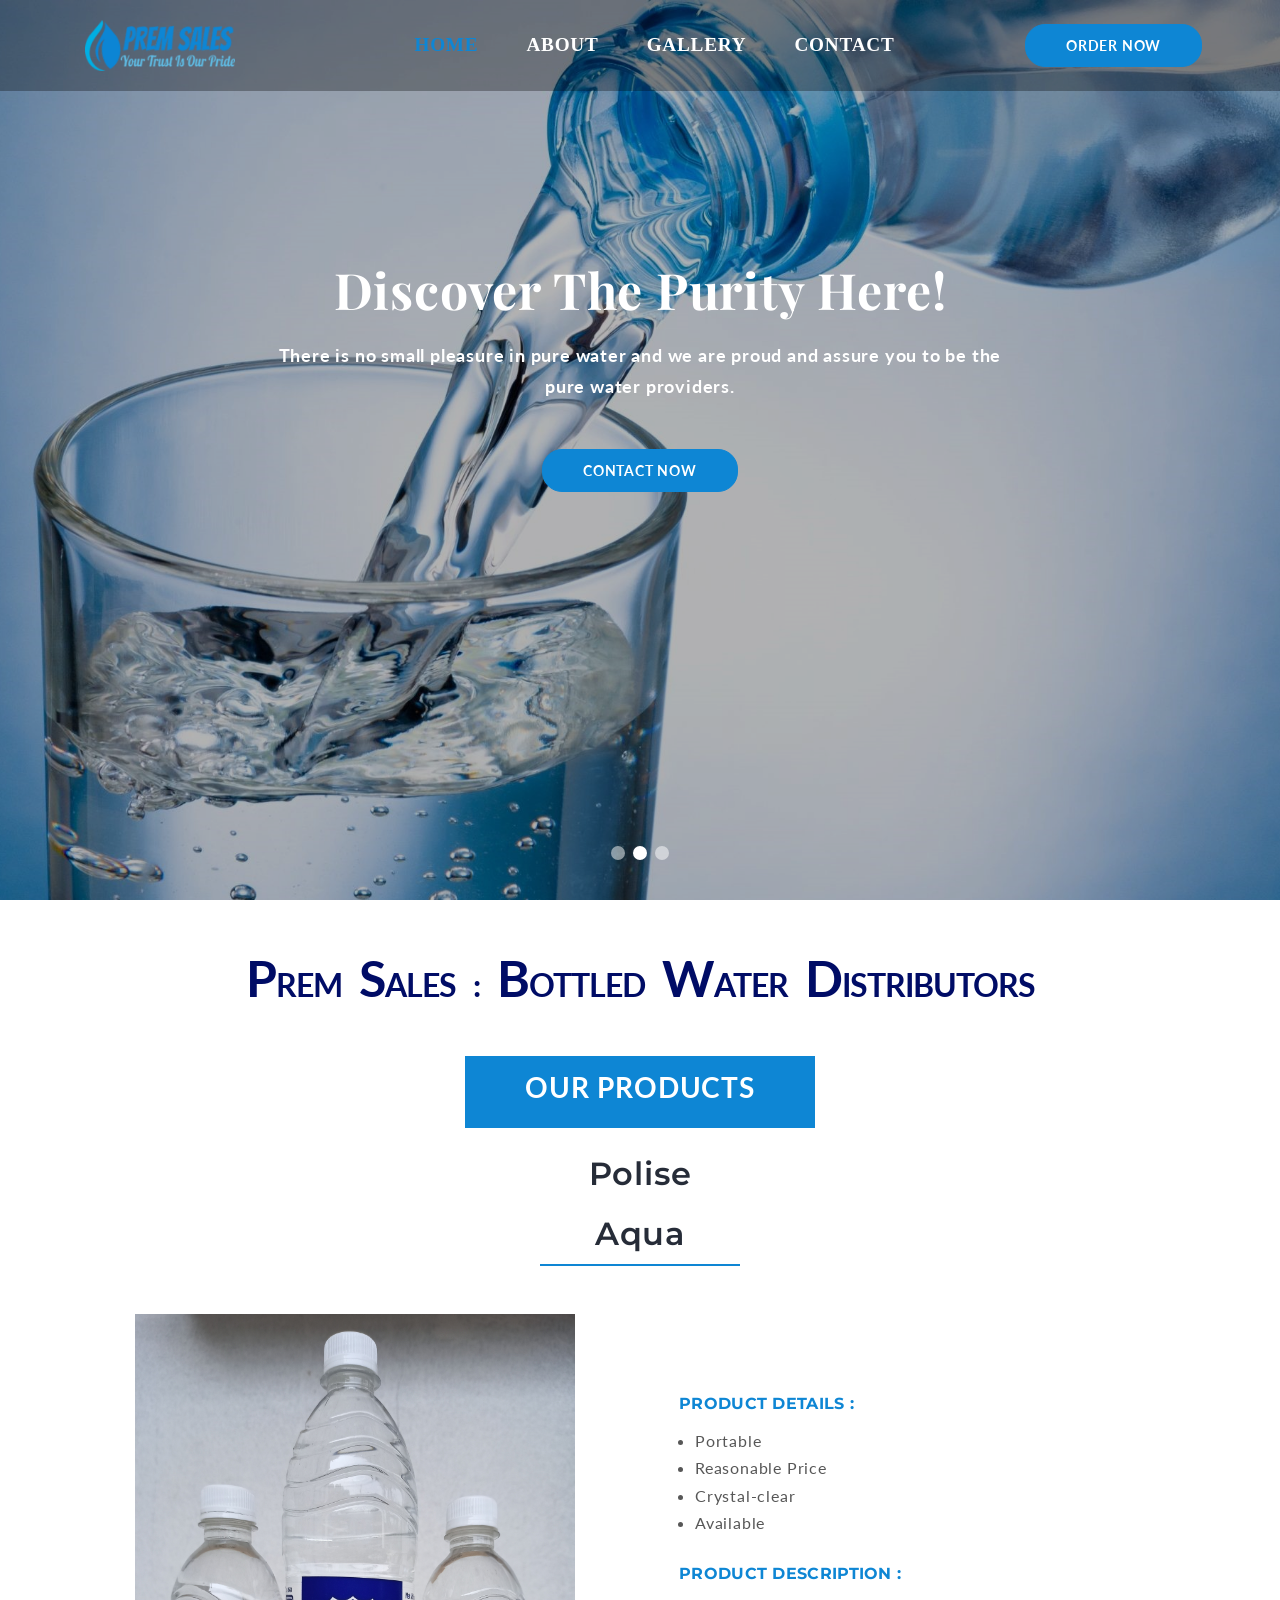
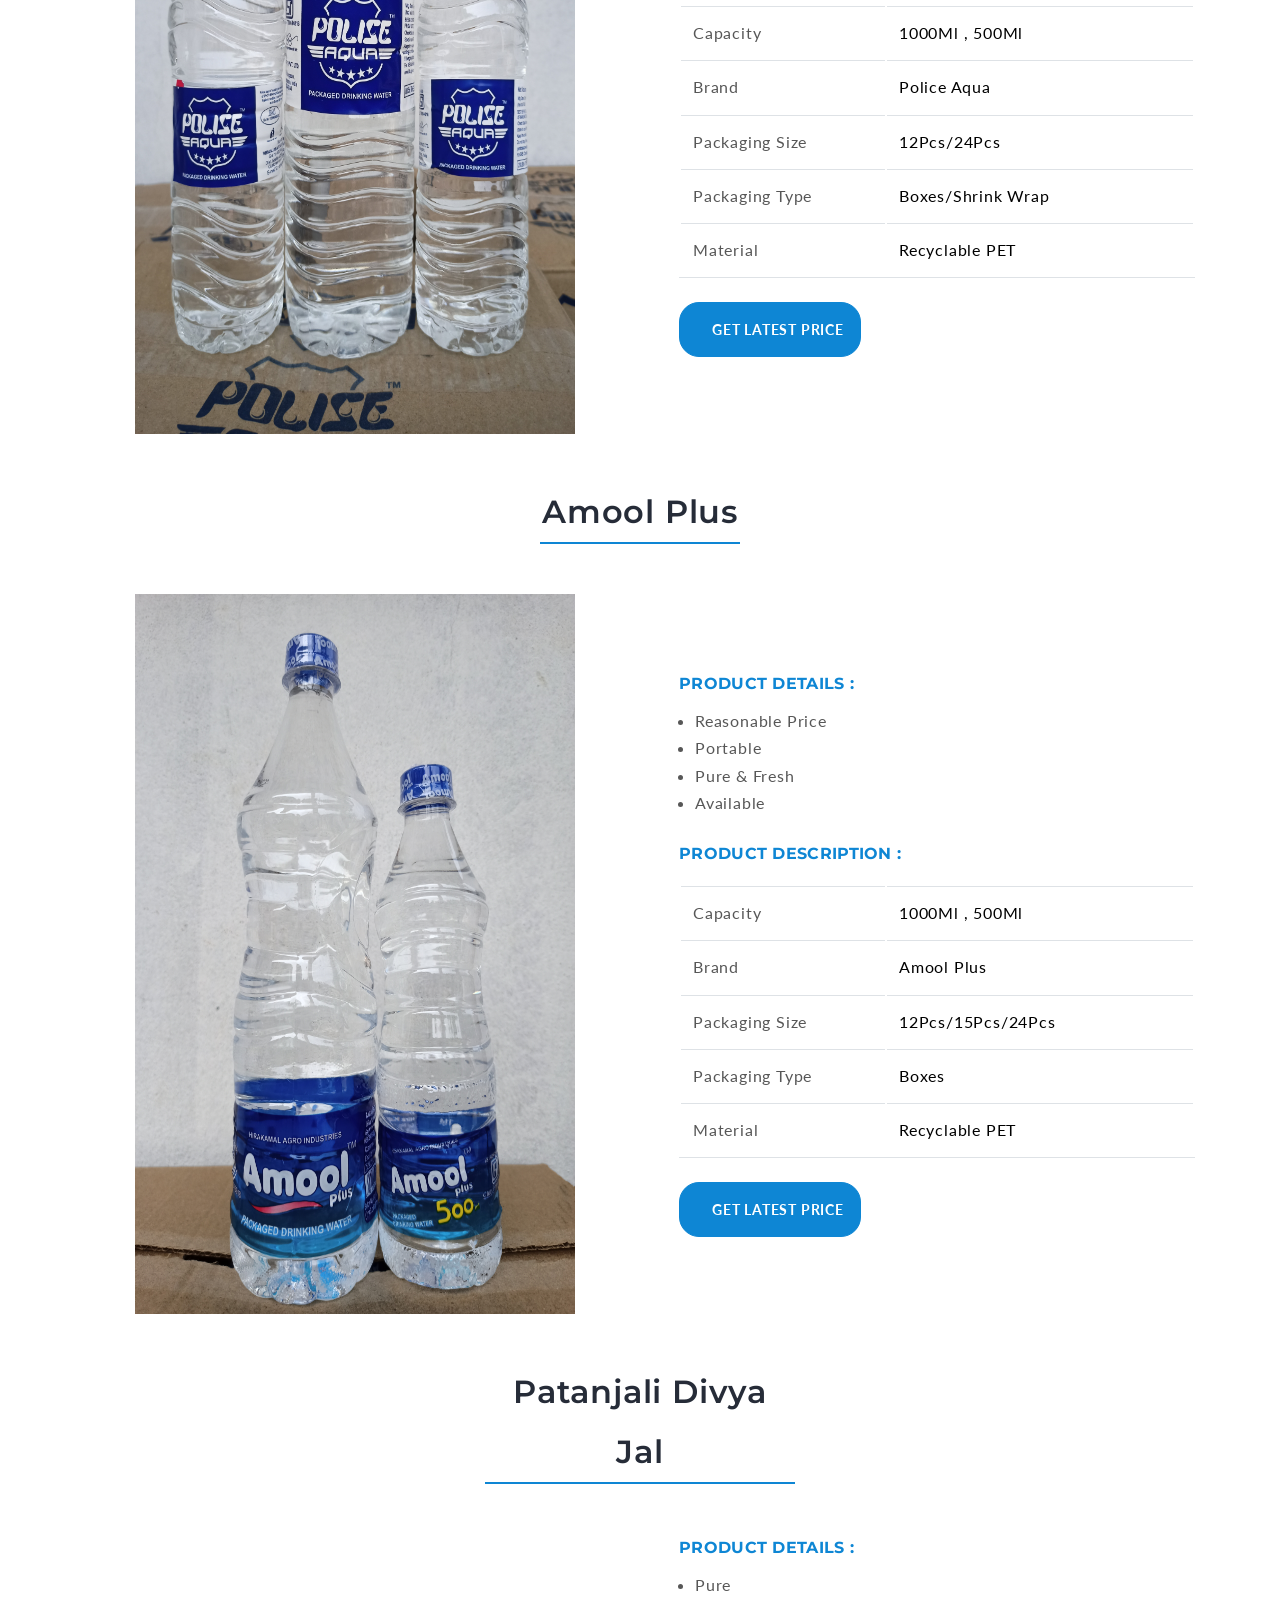
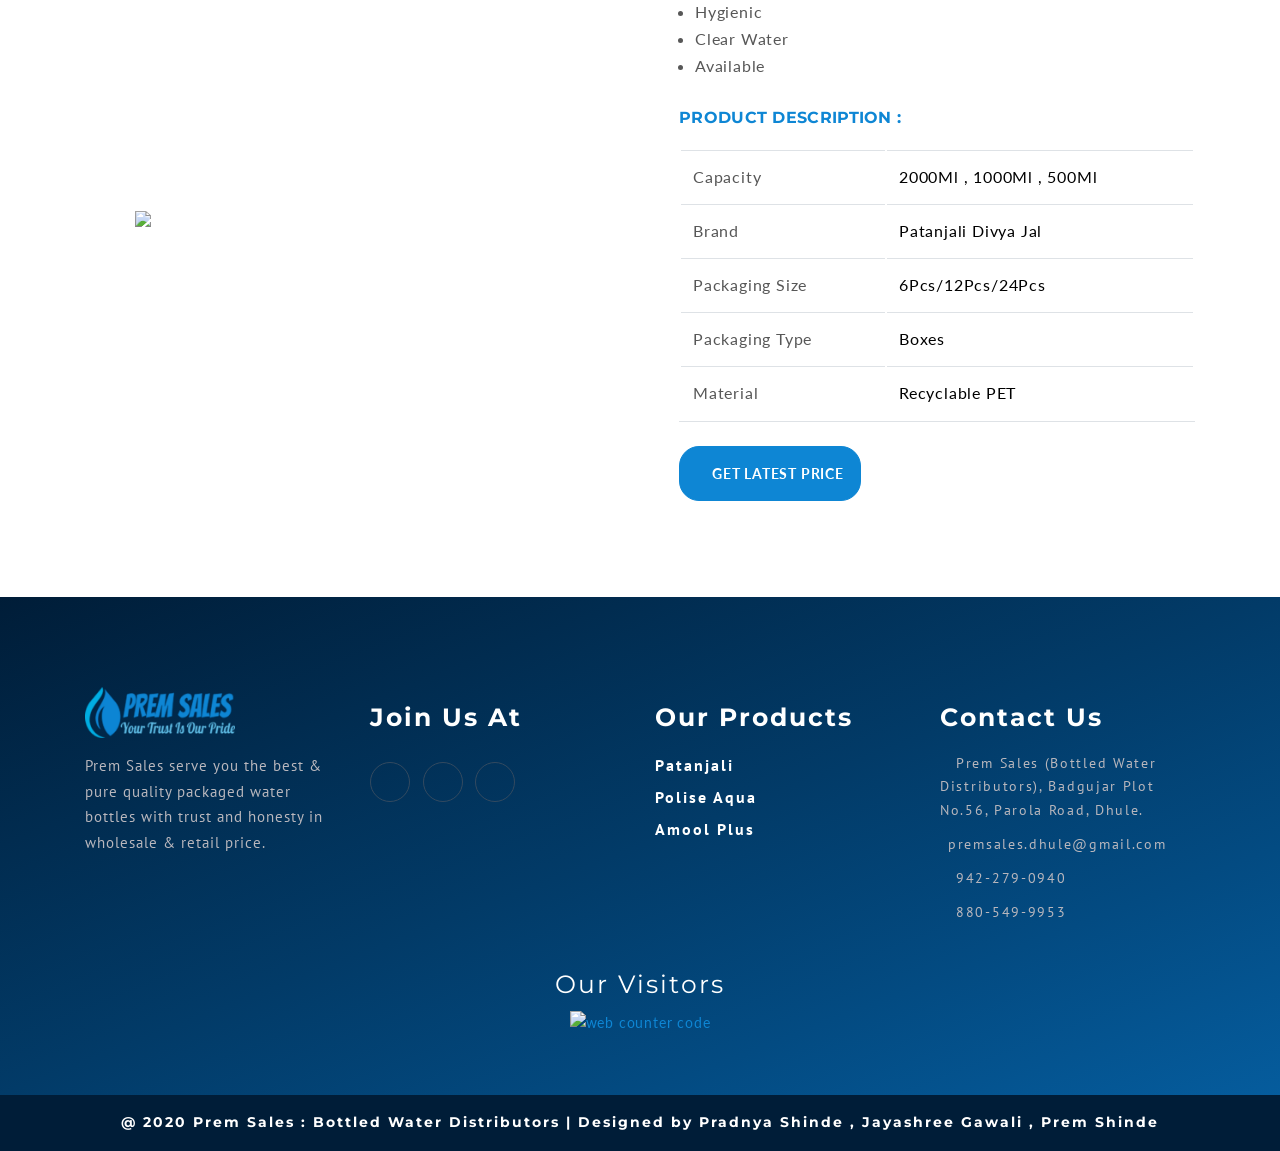
==== index.html @ 9a50cf35 "adding Prem Sales Website Files" ====
<!DOCTYPE html>
<html lang="en" class="no-js">

<head>
	<meta charset="UTF-8">
	<meta name="viewport" content="width=device-width, initial-scale=1">
	<meta name="description" content="Prem Sales : Bottled Water Distributors Website">
	<!-- change to title of your website -->
	<title>Prem Sales : Bottled Water Distributors</title>

	<!--===  FONTS ===-->
	<link href="https://fonts.googleapis.com/css?family=Lato:300,300i,400,400i,700|Playfair+Display:400,400i,700,900"
		rel="stylesheet">
	<link href="https://fonts.googleapis.com/css2?family=Montserrat:wght@500&display=swap" rel="stylesheet">
	<link href="https://fonts.googleapis.com/css2?family=PT+Sans&display=swap" rel="stylesheet">

	<link href="css/font-awesome.css" rel="stylesheet">
	<!--=== STYLES ===-->
	<link rel="stylesheet" href="assets/css/vendors/bootstrap.min.css">
	<link rel="stylesheet" href="assets/css/vendors/slick.css">
	<link href="../../unpkg.com/aos%402.3.1/dist/aos.css" rel="stylesheet">
	<link rel="stylesheet" href="assets/css/style.css">
	<link rel="icon" type="image/jpg" href="assets/img/home/droplogo.png" />

	<script src="https://kit.fontawesome.com/40ab4feb37.js" crossorigin="anonymous"></script>
</head>

<body>
	<div class="preloader d-flex align-items-center justify-content-center">
		<div class="preloader-circle"></div>
		<div class="preloader-img">
			<img src="assets\img\home\droplogo.png" alt="load">
		</div>
	</div>


	<header>

		<nav class="navbar navbar-expand-lg  navbar-transparent  fixed-top navbar-light 	bgcolor">

			<div class="container">

				<a class="navbar-brand" href="#"><img src="assets/img/home/logo.png" width="150px" height="auto"></a>
				<button class="navbar-toggler mr-3" type="button" data-toggle="collapse" data-target="#navbar"
					aria-controls="navbar" aria-expanded="false" aria-label="Toggle navigation">
					<span class="navbar-toggler-icon"></span>
				</button>

				<div class="collapse navbar-collapse justify-content-center" id="navbar">

					<ul class="navbar-nav ml-5 bg-black">
						<li class="nav-item ml-3 mr-3">
							<a class="nav-link" id="act1" href="index.html">Home <span
									class="sr-only">(current)</span></a>
						</li>
						<li class="nav-item ml-3 mr-3">
							<a class="nav-link" href="about.html">About</a>
						</li>
						<li class="nav-item ml-3 mr-3">
							<a class="nav-link" href="gallery.html">Gallery</a>
						</li>
						<li class="nav-item ml-3 mr-3">
							<a class="nav-link" href="contact.html">Contact</a>
						</li>

					</ul>
				</div>
				<div class="col-sm-4 col-lg-2 d-none d-sm-block">
					<a href="tel:+919422790940" class="btn" id="btn1">Order Now </a>
				</div>
		</nav>
	</header>

	<!--=== Hero ===-->
	<div class="js-hero-slider hero-slider">
		<div class="hero hero--v2 hero--slide hero--slide--v2 u-bg-p-center"
			style="background-image: url('assets/img/home/girl5.jpg');">
			<div class="container">
				<div class="row">
					<div class="col-lg-8 offset-lg-2 text-center">
						<h1 class="hero__title u-font-serif">Your Trust Is Our Pride!</h1>
						<p class="hero__subtitle mb-5">Why people believe in us is because we choose work over words. We
							are striving hard to furnish you with top services.</p>
						<a href="contact.html" class="btn js-on-page-nav">Contact Now</a>
					</div>
				</div>
			</div>
		</div>
		<div class="hero hero--v2 hero--slide hero--slide--v2 u-bg-p-center"
			style="background-image: url('assets/img/home/bottle11.jpg');">
			<div class="container">
				<div class="row">
					<div class="col-lg-8 offset-lg-2 text-center">
						<h1 class="hero__title u-font-serif">Discover The Purity Here!</h1>
						<p class="hero__subtitle mb-5">There is no small pleasure in pure water and we are proud and
							assure you to be the pure water providers.</p>
						<a href="contact.html" class="btn js-on-page-nav">Contact Now</a>
					</div>
				</div>
			</div>
		</div>
		<div class="hero hero--v2 hero--slide hero--slide--v2 u-bg-p-center"
			style="background-image: url('assets/img/home/bottle3.jpg	');">
			<div class="container">
				<div class="row">
					<div class="col-lg-8 offset-lg-2 text-center">
						<h1 class="hero__title u-font-serif">Water That You Deserve!</h1>
						<p class="hero__subtitle mb-5">It's not affordable to risk the 60% of your body composition with
							the filthy impurities. We help to boost your health with the water that you deserve!</p>
						<a href="contact.html" class="btn js-on-page-nav">Contact Now</a>
					</div>
				</div>
			</div>
		</div>
	</div>
	<!--=== end of Hero ===-->

	<!--=== Story ===-->
	<div class="mt-5 mb-6">
		<div class="container ">
			<center>
				<h2 class="mb-5" id="title1"><span id="design1">P</span>REM <span id="design1">S</span>ALES : <span
						id="design1">B</span>OTTLED <span id="design1">W</span>ATER <span
						id="design1">D</span>ISTRIBUTORS</h2>
			</center>
			<center>
				<div id="head1">
					<h3 id="head3">Our Products</h3>
				</div>
			</center>
			<center>
				<h2 class="font mt-3 mb-5 " id="titleul1">Polise Aqua</h2>
			</center>
			<div class="row align-items-center mb-5">
				<div class="col-md-6 col-sm-12">
					<img id="img10" src="assets/img/home/polise2.jpg" data-aos="zoom-in-right" />
				</div>
				<div class=" col-md-6 col-sm-12">
					<div class="story-block pl-md-4" id="clmn1" data-aos="zoom-in-left">


						<p class="story-block__upper-title" id="para1">Product Details :</p>
						<ul class="u-color-grey ml-3 mb-4">
							<li>Portable</li>
							<li>Reasonable Price</li>
							<li>Crystal-clear</li>
							<li>Available</li>
						</ul>
						<table class="table">
							<p class="story-block__upper-title mt-3">Product Description :</p>
							<tbody>
								<tr id="tr1">
									<td class="tdwdt "> Capacity </td>
									<td class="tdwdt1 color6"> 1000Ml , 500Ml </td>
								</tr>
								<tr>
									<td class="tdwdt"> Brand </td>
									<td class="tdwdt1 color6"> Police Aqua </td>
								</tr>
								<tr>
									<td class="tdwdt"> Packaging Size </td>
									<td class="tdwdt1 color6"> 12Pcs/24Pcs </td>
								</tr>
								<tr>
									<td class="tdwdt"> Packaging Type </td>
									<td class="tdwdt1 color6"> Boxes/Shrink Wrap </td>
								</tr>
								<tr>
									<td class="tdwdt"> Material </td>
									<td class="tdwdt1 color6"> Recyclable PET </td>
								</tr>
								<hr class="h-divider" id="h-div1">
							</tbody>
						</table>
						<a href="tel:+919422790940" class="btn js-on-page-nav mt-2 p-3" id="get1"><i
								class="fas fa-phone-alt mr-3"></i>Get Latest Price</a>

					</div>
				</div>
			</div>

			<center>
				<h2 class="font" id="titleul2">Amool Plus</h2>
			</center>
			<div class="row align-items-center mb-5">
				<div class="col-md-6 col-sm-12">
					<img id="img10" src="assets/img/home/amool1.jpg" data-aos="zoom-in-right" />
				</div>
				<div class=" col-md-6 col-sm-12">
					<div class="story-block pl-md-4" id="clmn1" data-aos="zoom-in-left">


						<p class="story-block__upper-title" id="para1">Product Details :</p>
						<ul class="u-color-grey ml-3 mb-4">
							<li>Reasonable Price</li>
							<li>Portable</li>
							<li>Pure & Fresh</li>
							<li>Available</li>
						</ul>
						<table class="table">
							<p class="story-block__upper-title mt-3">Product Description :</p>
							<tbody>
								<tr id="tr1">
									<td class="tdwdt"> Capacity </td>
									<td class="tdwdt1 color6"> 1000Ml , 500Ml </td>
								</tr>
								<tr>
									<td class="tdwdt"> Brand </td>
									<td class="tdwdt1 color6"> Amool Plus </td>
								</tr>
								<tr>
									<td class="tdwdt"> Packaging Size </td>
									<td class="tdwdt1 color6"> 12Pcs/15Pcs/24Pcs </td>
								</tr>
								<tr>
									<td class="tdwdt"> Packaging Type </td>
									<td class="tdwdt1 color6"> Boxes </td>
								</tr>
								<tr>
									<td class="tdwdt"> Material </td>
									<td class="tdwdt1 color6"> Recyclable PET </td>
								</tr>
								<hr class="h-divider" id="h-div1">
							</tbody>
						</table>
						<a href="tel:+919422790940" class="btn js-on-page-nav mt-2 p-3" id="get1"><i
								class="fas fa-phone-alt mr-3"></i>Get Latest Price</a>

					</div>
				</div>
			</div>

			<center>
				<h2 class="font" id="titleul3">Patanjali Divya Jal</h2>
			</center>
			<div class="row align-items-center">
				<div class="col-md-6 col-sm-12">
					<img id="img10" src="assets/img/home/patanjalib.jpg" data-aos="zoom-in-right" />
				</div>
				<div class=" col-md-6 col-sm-12">
					<div class="story-block pl-md-4" id="clmn1" data-aos="zoom-in-left">


						<p class="story-block__upper-title" id="para1">Product Details :</p>
						<ul class="u-color-grey ml-3 mb-4">
							<li>Pure</li>
							<li>Hygienic</li>
							<li>Clear Water</li>
							<li>Available</li>
						</ul>
						<table class="table">
							<p class="story-block__upper-title mt-3">Product Description :</p>
							<tbody>
								<tr id="tr1">
									<td class="tdwdt"> Capacity </td>
									<td class="tdwdt1 color6"> 2000Ml , 1000Ml , 500Ml </td>
								</tr>
								<tr>
									<td class="tdwdt"> Brand </td>
									<td class="tdwdt1 color6"> Patanjali Divya Jal </td>
								</tr>
								<tr>
									<td class="tdwdt"> Packaging Size </td>
									<td class="tdwdt1 color6"> 6Pcs/12Pcs/24Pcs </td>
								</tr>
								<tr>
									<td class="tdwdt"> Packaging Type </td>
									<td class="tdwdt1 color6"> Boxes </td>
								</tr>
								<tr>
									<td class="tdwdt"> Material </td>
									<td class="tdwdt1 color6"> Recyclable PET </td>
								</tr>
								<hr class="h-divider" id="h-div1">
							</tbody>
						</table>
						<a href="tel:+919422790940" class="btn js-on-page-nav mt-2 p-3 " id="get1"><i
								class="fas fa-phone-alt mr-3"></i>Get Latest Price</a>

					</div>
				</div>
			</div>


		</div>
	</div>
	<!--=== end of Story ===-->


	<!--=== Footer ===-->
	<footer class="footer u-bg-secondary">
		<div class="u-bg-secondary footer-widgets wow fadeInUp animated" data-wow-delay="300ms"
			data-wow-duration="1500ms"
			style="visibility: visible; animation-duration: 1500ms; animation-delay: 300ms; animation-name: fadeInUp;">
			<div class="container ">
				<div class="row">

					<div class="col-sm-6 col-md-6 col-lg-3">
						<div class="footer-widget">

							<a class="img-fluid" href="about.html"><img src="assets/img/home/logo.png" id="logo1"
									height="auto"></a>
							<p>Prem Sales serve you the best & pure quality packaged water bottles with trust and
								honesty in wholesale & retail price.</p>
						</div>
					</div>
					<div class="col-sm-6 col-md-6 col-lg-3">
						<div class="footer-widget">
							<h6 class="footer-widget__title">Join Us At</h6>
							<div class="socail_links">
								<ul>
									<li><a href="tel:+919422790940"> <i class="fas fa-phone-alt"></i> </a></li>
									<li><a href="https://wa.me/918208139561" class="w3_whatsapp" target="_blank">
											<i class="fa fa-whatsapp"></i></a></li>
									<li><a href="mailto:premsales.dhule@gmail.com" class="w3_mail" target="_blank"><i
												class="fa fa-envelope" aria-hidden="true"></i> </a></li>
								</ul>
							</div>

						</div>
					</div>
					<div class="col-sm-6 col-md-6 col-lg-3">
						<div class="footer-widget">
							<h6 class="footer-widget__title">Our Products</h6>
							<div class="mb-2">

								<ul id="ul1">
									<li>Patanjali</li>
									<li>Polise Aqua</li>
									<li>Amool Plus</li>
								</ul>
							</div>

						</div>
					</div>
					<div class="col-sm-6 col-md-6 col-lg-3">
						<div class="footer-widget">
							<h6 class="footer-widget__title">Contact Us</h6>
							<ul class="footer-widget__social-list ">

								<li><i class="fa fa-map-marker mr-3" aria-hidden="true"></i>Prem Sales (Bottled Water
									Distributors), Badgujar Plot No.56, Parola Road, Dhule.</li>
								<li><i class="fa fa-envelope mr-2" aria-hidden="true"></i><a
										href="mailto:premsales.dhule@gmail.com"
										target="_blank">premsales.dhule@gmail.com</a></li>

								<li><i class="fas fa-phone-alt mr-3"></i><a href="tel:+919422790940">942-279-0940</a>
								</li>
								<li><i class="fas fa-phone-alt mr-3"></i><a href="tel:+918805499953">880-549-9953</a>
								</li>
							</ul>

						</div>
					</div>

				</div>

				<div id="sfce747je2j252cs4pd5wy2k4sjz7ugjchb"></div>
				<noscript><a href="https://www.freecounterstat.com" title="web counter code"><img
							src="https://counter8.stat.ovh/private/freecounterstat.php?c=e747je2j252cs4pd5wy2k4sjz7ugjchb"
							border="0" title="web counter code" alt="web counter code"></a></noscript>
				<center>
					<h6 class="footer-widget__title" id="count1">Our Visitors</h6>
					<a href="https://www.freecounterstat.com" title="web counter code"><img
							style="height: 30px; width: auto;"
							src="https://counter8.stat.ovh/private/freecounterstat.php?c=e747je2j252cs4pd5wy2k4sjz7ugjchb"
							border="0" title="web counter code" alt="web counter code"></a>
				</center>
			</div>
		</div>
		<div class="u-bg-primary text-center pt-3 pb-3">
			<div class="container">
				<div class="row">
					<div class="col-sm-12">
						<p class="footer__copy">@ 2020 Prem Sales : Bottled Water Distributors | Designed by Pradnya
							Shinde , Jayashree Gawali , Prem Shinde</p>


					</div>
				</div>
			</div>
		</div>

	</footer>
	<!--== End of footer ==-->


	<!--===  SCRIPTS ===-->
	<script src="assets/js/vendors/jquery-3.3.1.min.js"></script>
	<script src="assets/js/active.js"></script>

	<script src="assets/js/vendors/bootstrap.min.js"></script>
	<script src="assets/js/vendors/slick.min.js"></script>
	<script src="../../unpkg.com/ionicons%404.4.2/dist/ionicons.js"></script>
	<script src="../../unpkg.com/aos%402.3.1/dist/aos.js"></script>
	<script src="assets/js/script.js"></script>
	<script>
		$(document).ready(function () {
			$(window).scroll(function () {
				var scroll = $(window).scrollTop();
				if (scroll > 500) {
					$(".bgcolor").css("background", "linear-gradient(to left top, #055c9d, #034b82, #023b68, #012c50, #001d38)");
					$(".navbar").css("padding", "10px 0px");

				}

				else {
					$(".bgcolor").css("background", "linear-gradient(rgba(0,0,0,0.3) , rgba(0,0,0,0.3))");
					$(".navbar").css("padding", "15px 0px");
				}
			})
		})
	</script>
	<script>
		$('.navbar-toggler').on('click', function () {
			$('nav').css('background', 'linear-gradient(to left top, #055c9d, #034b82, #023b68, #012c50, #001d38)');


		});  
	</script>
</body>

</html>
---- assets/css/style.css ----
/*----------------------------------------------------
	FARINA - BAKERY / CAKERY / RESTAURANT TEMPLATE.

	Author:			theme_div
	Type:          	CSS
	Last Update:   	14.05.2019
	
	Primary color:			#a4b394
	Secondary color: 		#ebefe7
	Article border color: 	#ebefe7


	[Table of contents]
	1.  General
	2.  Utilities
	3.  Elements
	4.  Header
	5.  Hero
	6.  Story
	7.  Slider
	8.  Menu
	9.  Testimonials
	10. Article Card
	11. Gallery
	12. Blog
	13. Form
	14. Contact Info
	15. Footer CTA
	16. Footer

----------------------------------------------------*/


/*============== 1. General ==============*/

.preloader {
	background-color: #f2f4f5;
	width: 100%;
	height: 100%;
	position: fixed;
	top: 0;
	left: 0;
	right: 0;
	bottom: 0;
	z-index: 999999;
	overflow: hidden; }
	
	.preloader .preloader-circle {
	  width: 80px;
	  height: 80px;
	  position: relative;
	  border-style: solid;
	  border-width: 2px;
	  border-top-color: #0E86D4;
	  border-bottom-color: transparent;
	  border-left-color: transparent;
	  border-right-color: transparent;
	  z-index: 10;
	  border-radius: 50%;
	  box-shadow: 0 1px 5px 0 rgba(0, 0, 0, 0.15);
	  background-color: #ffffff;
	  -webkit-animation: zoom 2000ms infinite ease;
	  animation: zoom 2000ms infinite ease; }

	.preloader .preloader-img {
	  position: absolute;
	  top: 50%;
	  left: 50%;
	  -webkit-transform: translate(-50%, -50%);
	  transform: translate(-50%, -50%);
	  z-index: 200; }
	  .preloader .preloader-img img {
		max-width: 45px; }
  
  @-webkit-keyframes zoom {
	0% {
	  -webkit-transform: rotate(0deg);
	  transform: rotate(0deg); }
	100% {
	  -webkit-transform: rotate(360deg);
	  transform: rotate(360deg); } }
  @keyframes zoom {
	0% {
	  -webkit-transform: rotate(0deg);
	  transform: rotate(0deg); }
	100% {
	  -webkit-transform: rotate(360deg);
	  transform: rotate(360deg); } }

*:focus {
	outline: none!important;
}

	.navbar-light .navbar-nav .nav-link {
	color: white;
	font-weight: bold;
	font-size: larger;
	text-transform: uppercase;
	font-family: corbel;
}



.navbar-light .navbar-nav .nav-link:hover{
	color:#0E86D4;
}

#act1{
	color: #0E86D4;
	font-size: larger;
	font-weight: 900px;
	font-weight: bolder;
}



	body {
	font-family: 'Lato', sans-serif;
	font-size: 16px;
	-webkit-font-smoothing: antialiased;
	-moz-osx-font-smoothing: grayscale;
	position: relative;
	color: #1f1f1f;
	line-height: 1.7;
	letter-spacing: 0.8px;
}
#slide1{
	color: white;
}

#head1{
	background-color: #0E86D4;
	color: white;
	width: 350px;
	padding:15px 0;

}
@media(max-width:768px){
	#head1{
		width: 300px;
		padding: 7px 0;
		margin-top: -20px;
	}
	#head3{
		font-size: 20px;
	}
}
#head3{
	font-weight: bolder;
		text-transform: uppercase;


}
@media(max-width:425px){
	#head1{
		width: 250px;
		padding: 7px 0;
		margin-top: -20px;
	}
	#head3{
		font-size: 20px;
	}
}

a {
	color: #0E86D4;
	transition: color .3s ease;
} 

a:hover,
a:focus,
a.active {
	color: #0E86D4;
}

h1 {
	font-size: 36px;
}

h2 {
	font-size: 32px;
}

h3 {
	font-size: 28px;
}

h4 {
	font-size: 24px;
}

h5 {
	font-size: 20px;
}

h6 {
	font-size: 16px;
}

ul {
	margin: 0;
	padding: 0;
}

img {
	max-width: 100%;
	height: auto;
}
#img10{
	max-width: 100%;
	height: 80vh;
	padding: 0px 50px;
	
}

 @media screen and (max-width: 768px)
 {
  #img10 {
  	 padding: 0px 10px;
  }
  .story-block {

	margin-top: 15px;
   
  
	 }

}

@media screen and (max-width: 411px)
{
 #img10 {
	  padding: 0px;
 }

}

@media screen and (min-width:768px) and (max-width:1024px){

	#para1{
		margin-bottom: 0px;
	}

}
@media screen and (max-width: 426px)
{
 #clmn1 {
	  padding-left: 20px;
 }

}
	 

svg {
	max-width: 100%;
}

a:hover,
a:focus {
	text-decoration: none;
}


/*============== 2. Utilities ==============*/

/* fonts */
.u-h1 {
	font-size: 36px;
}

.u-h2 {
	font-size: 32px;
}

.u-h3 {
	font-size: 28px;
}

.u-h4 {
	font-size: 24px;
}

.u-h5 {
	font-size: 20px;
}

.u-h6 {
	font-size: 16px;

}

.u-text-small {
	font-size: 14px;
}

.u-font-serif {
	font-family: 'Playfair Display', serif;
	
}
#he5{
	font-family: 'Montserrat', sans-serif;
    font-weight: 600;
    color: #262c38;
}
#cont1{
	margin-top: 60px;
}

@media(max-width:768){
	#cont1{
		margin-top: -50px;
	}
}
.font{
	font-family: 'Montserrat', sans-serif;
	font-weight: 600;
	color: #262c38;
}

.u-font-italic {
	font-style: italic;
}

.u-weight-700 {
	font-weight: 700;
}

.u-weight-900 {
	font-weight: 900;
}

.u-color-white {
	color: #fff;
}

.u-color-black{
	color: white;
}

.u-color-primary {
	color: #a4b394;
}

.u-color-grey {
	color: #575757;
}
.hovereffect {
	width: 100%;
	height: 100%;
	float: left;
	overflow: hidden;
	position: relative;
	text-align: center;
	cursor: default;
  }
  
  .hovereffect .overlay {
	position: absolute;
	overflow: hidden;
	width: 80%;
	height: 80%;
	left: 10%;
	top: 10%;
	border-bottom: 1px solid #FFF;
	border-top: 1px solid #FFF;
	-webkit-transition: opacity 0.35s, -webkit-transform 0.35s;
	transition: opacity 0.35s, transform 0.35s;
	-webkit-transform: scale(0,1);
	-ms-transform: scale(0,1);
	transform: scale(0,1);
  }
  
  .hovereffect:hover .overlay {
	opacity: 1;
	filter: alpha(opacity=100);
	-webkit-transform: scale(1);
	-ms-transform: scale(1);
	transform: scale(1);
  }
  
  .hovereffect img {
	display: block;
	position: relative;
	-webkit-transition: all 0.35s;
	transition: all 0.35s;
  }
  
  .hovereffect:hover img {
	filter: url('data:image/svg+xml;charset=utf-8,<svg xmlns="http://www.w3.org/2000/svg"><filter id="filter"><feComponentTransfer color-interpolation-filters="sRGB"><feFuncR type="linear" slope="0.6" /><feFuncG type="linear" slope="0.6" /><feFuncB type="linear" slope="0.6" /></feComponentTransfer></filter></svg>#filter');
	filter: brightness(0.6);
	-webkit-filter: brightness(0.6);
  }
  
  .hovereffect h2 {
	text-transform: uppercase;
	text-align: center;
	position: relative;
	font-size: 26px;
	background-color: transparent;
	color: #FFF;
	padding: 8em 0;
	opacity: 0;
	filter: alpha(opacity=0);
	-webkit-transition: opacity 0.35s, -webkit-transform 0.35s;
	transition: opacity 0.35s, transform 0.35s;
	-webkit-transform: translate3d(0,-100%,0);
	transform: translate3d(0,-100%,0);
	font-family: 'Montserrat', sans-serif;
	font-weight: bold
}
  
  .hovereffect a, .hovereffect p {
	color: #FFF;
	padding: 1em 0;
	opacity: 0;
	filter: alpha(opacity=0);
	-webkit-transition: opacity 0.35s, -webkit-transform 0.35s;
	transition: opacity 0.35s, transform 0.35s;
	-webkit-transform: translate3d(0,100%,0);
	transform: translate3d(0,100%,0);
  }
  
  .hovereffect:hover a, .hovereffect:hover p, .hovereffect:hover h2 {
	opacity: 1;
	filter: alpha(opacity=100);
	-webkit-transform: translate3d(0,0,0);
	transform: translate3d(0,0,0);
  }
  

table {
    display: table;
    border-collapse: separate;
  	border-bottom:1px solid #dee2e6;
}
tbody {
    display: table-row-group;
    vertical-align: middle;
	border-color: inherit;
}

td {
    display: table-cell;
    vertical-align: inherit;
}
tr {
    display: table-row;
    vertical-align: inherit;
	
	
}
.tdwdt {
    width: 40%;
	color: #575757;
}
#day1{
	width:60%;
	padding-left: 3rem;
}
.tdwdt1 {
    width: 60%;
}
#time1{
    width: 40%;
}

@media(max-width:490px){
	#day1{
		width:50%;
		padding-left: 2rem;
		
	}
	#time1{
		width: 50%;
	}
}
@media(max-width:440px){
	#day1{
		width:40%;
		
	}
	#time1{
		width: 60%;
	}
}


.color6 {
    color: #000;
}



/* backgrounds */
.u-bg-secondary {
		background-image: linear-gradient(to left top, #055c9d, #034b82, #023b68, #012c50, #001d38);
	
}

@media(max-width: 585px) {
	.footer .u-bg-secondary{
		padding: 50px 0;
		padding-left: 20px;
	}
}


.u-bg-white {
	background-color: #fff;
}

.u-bg-primary {
	background-color: #001D38;	
}

.u-bg-cover {
	background-size: cover;
	background-repeat: no-repeat;
}

.u-bg-p-center {
	background-position: center;
}

.u-bg-p-bottom {
	background-position: bottom;
}

/* spacing */
.u-mt-5 {
	margin-top: 5rem;
}

.mt-6 {
	margin-top: 6rem;
}

.mt-7 {
	margin-top: 7rem;
}

.mb-6 {
	margin-bottom: 6rem;
}

.mb-7 {
	margin-bottom: 7rem;
}

.mb-8 {
	margin-bottom: 8rem;
}

.pt-6 {
	padding-top: 6rem;
}

.pt-7 {
	padding-top: 7rem;
}

.pt-8 {
	padding-top: 8rem;
}

.pb-6 {
	padding-bottom: 6rem;
}

.pb-7 {
	padding-bottom: 7rem;
}

.pb-8 {
	padding-bottom: 8rem;
}

/*============== 3. Elements ==============*/
.btn {
	text-transform: uppercase;
    font-size: 14px;
    display: inline-block;
    border-radius: 20px;
	padding: 10px 40px;
	font-weight: 700;
	background-color: #0E86D4;

	border: 1px solid #0E86D4;
	color: #fff;
	transition: all .3s ease;
}
@media(max-width:426px){
	#get1{
		margin-left: 72px;
	}
}
@media(max-width:360px){
	#get1{
		margin-left: 46px;
	}
}
#button1{
	background-color: #055c9d;
}
#button1:hover{
	background-color: white;
}
.btn:hover,
.btn:focus {
	background-color: #fff;
	color: #0074B7;
}

.btn--ghost {
	background-color: transparent;
	color: #a4b394;
}

.btn--ghost:hover,
.btn--ghost:focus {
	background-color: #a4b394;
	color: #fff;
}

.btn--full {
	display: block;
}

.btn--big {
	padding: 13px 70px;
}

.list-bare {
	list-style: none;
}

.short-line {
	width: 80px;
	height: 2px;
	background-color: #a4b394;
	border: 0;
}

.short-line--black {
	background-color: #1f1f1f;
}

.icon--grey {
	color: #656565;
	transition: color .3s ease;
}

.icon:hover {
	color: #1f1f1f;
}


/*============== 4. Header ==============*/


 .navbar{
	background-image: linear-gradient(rgba(0,0,0,0.3) , rgba(0,0,0,0.3));
	padding: 15px 0px;
}



@media(max-width:770px) {
	.navbar{
		padding: 0.5em 1em;
		
	}
}

@media screen and (max-width: 573px)
 {
  .navbar-brand {
   
   margin-left: 20px;
   width: 100px;
  }
}


@media (max-width: 1024px)
	{
		.navbar-toggler{
						background-color:  #0E86D4;
	}
}

@media screen and (min-width:568px) and (max-width:992px){

	.navbar-toggler{
		margin-left: 120px;
	}

}

.header {
	padding: 20px 0px;
	position: sticky;
	top: 0;
	background-color: #fff;
	z-index: 999;
	border-bottom: 1px solid #e7e7e7;
}

.header-black {
	position: absolute;
	top: 0;
	left: 0;
	right: 0;
	padding: 20px 0;
	background-color: rgba(0,0,0,0.4);
	z-index: 999;
}

.header__logo span {
	display: block;
	font-size: 30px;
	text-transform: uppercase;
	letter-spacing: 4px;
	color: #fff;
	
}


.desktop-nav {
	list-style: none;
}

.desktop-nav li {
	margin: 0 20px;
	position: relative;
}

.desktop-nav__link {
	text-transform: uppercase;
	font-size: 14px;
}

.header-black .desktop-nav__link {
	color: #fff;
	font-weight: 900;
}

 

.header-black .desktop-nav__link.active {
	color: #0E86D4;
}

.header-black .desktop-nav__link:hover{
	color: #0E86D4;
}

.desktop-nav__submenu {
	position: absolute;
	top: 100%;
	left: -40px;
	background-color: #a4b394;
	padding: 20px 40px 20px 20px;
	min-width: 250px;
	opacity: 0;
	visibility: hidden;
}

.desktop-nav__item--has-submenu:hover > .desktop-nav__submenu {
	opacity: 1;
	visibility: visible;
}

.desktop-nav__submenu li {
	margin-bottom: 10px;
}
.desktop-nav__submenu li a {
	text-transform: uppercase;
	font-size: 14px;
}

.desktop-nav__submenu li a:hover {
	color: #fff;
}

.desktop-nav__submenu li:last-of-type {
	margin-bottom: 0;
}

.mobile-nav-trigger {
	display: block;
	margin-top: 7px;
}

.header-black .mobile-nav-trigger {
	color: #fff;
}

.mobile-nav-trigger .icon {
	font-size: 26px;
}

.mobile-nav-list {
	display: none;
	text-align: center;
    list-style: none;
    text-transform: uppercase;
    padding-bottom: 30px;
}

.mobile-nav-list li {
	border-bottom: 1px solid #272727;
    width: 80%;
    max-width: 400px;
    margin: 0 auto;
    padding: 10px 0;
}

.mobile-nav-list li:last-of-type {
	border-bottom: 0;
}

.header-black .mobile-nav-list {
    background-color: black;
    color: #fff;
    position: absolute;
    top: 0;
    left: 0;
    right: 0;
    padding: 100px 0 40px;
    z-index: -1;
}

.header-black .mobile-nav-list li a {
	color: #fff;
}

.mobile-nav-list__submenu {
	padding-top: 10px;
	padding-bottom: 10px;
	display: none;
	list-style: none;
}

.mobile-nav-list__submenu > li {
	padding-bottom: 5px;
	border-bottom: 0;
}

.mobile-nav-list__item--has-submenu > a {
	position: relative;
	display: inline-block;
}

.mobile-nav-list__item--has-submenu > a:after {
	content: "+";
	position: absolute;
	right: -20px;
	line-height: 27px;
}

.mobile-nav-list__item--has-submenu > a.active:after {
	content: "-";
}

/*============== 5. Hero ==============*/
.hero {
	padding: 110px 0;
	background-size: cover;
	background-repeat: no-repeat;
	color: #fff;
}

.hero--v2 {
	padding: 110px 0;
	position: relative;
}

.hero--v2:before {
	content: "";
	position: absolute;
	top: 0;
	left: 0;
	right: 0;
	bottom: 0;
	background: #000;
	opacity: 0.3;
}

.hero--slide {
	height: 500px;
	
}

.hero--sm {
	padding: 60px 0;
}



.hero--md {
	padding: 100px 0;
}

.hero--md--v2 {
	padding: 120px 0 100px;
}

.hero__title {
	font-size: 42px;
	font-weight: 700;
	margin-bottom: 20px;
}

.hero__subtitle {
	font-weight: 700;
}

@media(min-width: 992px) {
	.hero {
		padding: 220px 0;
	}

	
	.hero--v2 {
		padding: 300px 0 220px;
	}

	.hero--slide {
		height: 100vh;
	}

	.hero--slide--v2 {
		padding: 260px 0 220px;
	}

	.hero--sm {
		padding: 80px 0;
	}

	.hero--md {
		padding: 120px 0;
	}

	.hero--md--v2 {
		height:100%;
	}

	.hero__title {
		font-size: 50px;
	}

	.hero__subtitle {
		font-size: 18px;
	}
}

.hero-slider .slick-dots {
	position: absolute;
	bottom: 40px;
	width: 100%;
	text-align: center;
}

.hero-slider .slick-dots li {
	display: inline-block;
	margin: 0 4px;
}

.hero-slider .slick-dots li button {
	border: 0!important;
	border-radius: 50%;
	background-color: rgba(255,255,255,0.5)!important;
	cursor: pointer;
	height: 14px;
	width: 14px;
	padding: 0;
	font-size: 0;
}

.hero-slider .slick-dots li.slick-active button {
	background-color: #fff!important;
}

#title1{
	color: #000C66;
	letter-spacing:-1px;
	word-spacing: 10px;
	font-weight: bold;
}
#design1{
	font-size: 50px;
}
@media(max-width:767px){
	#design1{
		font-size: 35px;
	}
	#title1{
		font-size: 23px;
		font-weight: bolder;
	}
}
@media(max-width:380px){
	#design1{
		font-size: 29px;
	}
	#title1{
		font-size: 19px;
		font-weight: bolder;
	}
}
/*============== 6. Story ==============*/
.story-block__upper-title {
	color: #0E86D4;
	font-size: 16px;
	text-transform: uppercase;
	margin-bottom: 10px;
	font-weight: 700;
	font-family: 'Montserrat', sans-serif;
}
#title10{
	font-size: 26px;
}
#title11{
	font-family: 'Montserrat', sans-serif;
	color: #2574A9;
	font-weight: bolder;
	font-size: 26px;
}
@media(max-width: 425px) {
	#title11 {
		font-size: 20px;
	}}

.story-block__title {
	font-size: 32px;
	margin-bottom: 50px;
	position: relative;
}

#titleul1{
	border-bottom: 2px solid  #0E86D4;
	width: 200px;
	line-height: 60px;
	cursor: default;

}


#titleul2{
	border-bottom: 2px solid  #0E86D4;
	width: 200px;
	line-height: 60px;
	margin-bottom: 50px;
	cursor: default;
}

#titleul3{
	border-bottom: 2px solid  #0E86D4;
	width: 310px;
	line-height: 60px;
	margin-bottom: 50px;
	cursor: default;

}




.story-block__title:after {
	margin-left: 43.8%;
	content: "";
	position: absolute;
	bottom: -18px;
	left: 0;
	width: 140px;
	height: 2px;
	background-color:#0E86D4;
}
#amool1:after {
	margin-left: 43.8%;
	content: "";
	position: absolute;
	bottom: -18px;
	left: 0;
	width: 140px;
	height: 2px;
	background-color:#0E86D4;
}
#divy1:after {
	margin-left: 41%;
	content: "";
	position: absolute;
	bottom: -18px;
	left: 0;
	width: 200px;
	height: 2.5px;
	background-color:#0E86D4;
}



.story-block p {
	letter-spacing: 0.3px;
}

@media(min-width: 992px) {
	.story-block__title {
		font-size: 36px;
	}
}

/*============== 7. Slider ==============*/
@media(min-width: 769px) {
	#slider1{
		margin: 0px 130px;
	}
}

@media(max-width: 475px) {
	.slider-section{
		padding: 5px 0px 5px;
		
	}
}

.slider-section {
	position: relative;
	
	padding: 60px 0 90px;
}
#slider1{
	margin-bottom: 50px;
}
@media(max-width:800px){
	#slider1{
		margin-bottom: 20px;
	}
}

.slider-section__illustration {
	position: absolute;
	top: -175px;
	right: 0;
	z-index: -1;
	opacity: 0.5;
}

.slider-item {
	background-size: cover;
	background-repeat: no-repeat;
	background-position: center;
	height: 250px;
	position: relative;
}

.slider-item span {
	display: inline-block;
	width: 85%;
    max-width: 200px;
	background: #ebefe7;
	font-size: 14px;
    padding: 10px;
    text-align: center;
    position: absolute;
    left: 0;
    right: 0;
    margin: auto;
    bottom: 0;
    color: #575757;
    font-weight: 700;
}

.slider-item--text-sm {
	padding: 8px;
	line-height: 1.3;
}

.slider-section mark {
	background-color: transparent;
	color: #575757;
	font-style: italic;
	display: block;
	font-weight: 500;
}

.slider-section .slick-list {
	height: 280px;
}

.slider-section .slider-arrow {
	position: absolute;
	top: 100%;
	cursor: pointer;
	width: 60px;
}

.slider-section .slider-arrow svg path {
	stroke: #a4b394;
	stroke-width: 2px;
}

.slider-section .slider-arrow--prev {
	left: calc(50% - 60px);
}

.slider-section .slider-arrow--next {
	right: calc(50% - 60px);
}


@media(min-width: 1480px) {
	.slider-section .slider-arrow {
		top: calc(50% - 27px);
		width: auto;
	}

	.slider-section .slider-arrow--prev {
		left: -40px;
	}
	
	.slider-section .slider-arrow--next {
		right: -40px;
	}
}

/*============== 8. Menu ==============*/
.menu ul {
	list-style: none;
}

.menu-nav li {
	text-transform: uppercase;
}

.menu-nav__link.u-color-primary {
	padding-bottom: 2px;
	border-bottom: 2px solid #a4b394;
}

.menu-tab {
	display: none;
	margin: 50px 0;
}

.menu-tab:first-of-type {
	display: block;
}

.menu-tab__img {
	position: absolute;
	top: -100px;
	right: 0;
	opacity: 0.5;
	z-index: -1;
}

@media(min-width: 768px) {
	.menu-list {
		width: 50%;
	}
}

.menu-list-item {
	margin-bottom: 18px;
}

.menu-list-item__title {
	font-weight: 700;
	font-size: 20px;
	flex: 1 0 auto;
}

.menu-list-item sup {
	color: #575757;
    margin-left: 2px;
    font-family: "Lato";
    font-size: 12px;
    font-weight: 400;
}

.menu-list-item__desc {
	color: #575757;
	max-width: 80%;
	font-size: 14px;
}

.menu-list-item__desc,
.menu-list-item__price {
  flex: 1 0 auto;
}

.menu-list-item__dots {
  flex: 0 1 auto;
}

.menu-list-item__dots::before {
    display: block;
    overflow: hidden;
    content: ".....................................................................................................";
    height: 2em;
    padding: 0 6px;
    word-break: break-word;
    float: right;
}

/*============== 9. Testimonials ==============*/
.testimonial__quote {
	font-size: 22px;
}

.testimonial__person {
	font-size: 18px;
	font-style: italic;
}

.testimonials .slick-dots {
	margin-top: 20px;
}

.testimonials .slick-dots li {
	display: inline-block;
	margin: 0 4px;
}

.testimonials .slick-dots li button {
	background: transparent;
	border-radius: 50%;
    height: 14px;
    width: 14px;
    font-size: 0;
    border: 1px solid #1f1f1f;
    padding: 0;
}

.testimonials .slick-dots li.slick-active button {
	background: #1f1f1f;
}

/*============== 10. Article Card ==============*/
.article-card {
	display: block;
	height: 100%;
	background-color: #fff;
	text-align: center;
	padding-bottom: 10px;
	border: 15px solid #ebefe7;
	margin-bottom: 30px;
}

.article-card--sm {
	height: auto;
}

.article-card__img-wrapper {
	height: 200px;
	width: 100%;
	overflow: hidden;
}

.article-card__img {
	background-size: cover;
	background-repeat: no-repeat;
	background-position: center;
	height: 100%;
	width: 100%;
	transition: transform .8s ease;
}

.article-card__date {
	font-size: 14px;
	color: #575757;
}

.article-card:hover .article-card__img {
	transform: scale(1.1);
}

@media(min-width: 768px ) and (max-width: 991px) {
	.article-card__img {
		height: 100px;
	}
}

/*============== 11. Gallery ==============*/

#sec1{
    padding: 4em 0;
}

#ga1{
	padding-right: 25px;
}
#ga2{
	padding-left: 25px;
}
@media(max-width:750px){
	#ga1{
		margin-left: 10px;
		
	}
}
@media(max-width:750px){
	#ga2{
		padding-top:50px;
		margin-right:10px;
	}
}
#emg1{
	box-shadow: 0px 0px 10px 0.5px rgba(157, 159, 160);
}

#title13{
	font-family: 'Playfair Display', serif;
	font-size: 38px;
	color: #0C2D48;
	text-shadow:2px 2px gray;

}

.zoom{
	transition: all 1.0s ease;
}
.zoom:hover {
	-ms-transform: scale(0.5); /* IE 9 */
	-webkit-transform: scale(0.5); /* Safari 3-8 */
	transform: scale(1.1); 
}

@media(min-width: 576px) {
	.grid-item,
	.grid-sizer {
		width: 46%;
	}

	.gutter-sizer {
		width: 4%;
	}
}

@media(min-width: 768px) {
	.grid-item,
	.grid-sizer {
		width: 31.333%;
	}

	.grid-item {
		margin-bottom: 3%;
	}

	.gutter-sizer {
		width: 3%;
	}
}

/*============== 12. Blog ==============*/
.wysiwyg p {
	margin-bottom: 20px;
	letter-spacing: 0.3px;
	color: #575757;
	
}
#parag1{
	color: #747474;
	font-size: 20px;
	font-weight: 600;
	font-family: 'Montserrat' , sans-serif;

}
@media(max-width:990px){
	#parag1{
		font-size: 15px;
	letter-spacing: 1px;
	font-weight: 600;
	}
}
.wysiwyg a {
	text-decoration: underline;
	font-weight: 700;
}

.wysiwyg img {
	margin-bottom: 20px;
}




.post-meta {
	display: -ms-flexbox;
    display: flex;
    -ms-flex-wrap: wrap;
	flex-wrap: wrap;
	margin-bottom: 40px;
}

.post-meta li {
	padding-right: 10px;
}

.post-meta a {
	text-transform: uppercase;
    font-size: 12px;
    color: #575757;
    padding: 8px 21px;
	background-color: #a4b394;
	border: 1px solid #a4b394;
    color: #fff;
    border-radius: 16px;
	font-weight: 700;
	transition: all .3s ease;
}

.post-meta a:hover,
.post-meta a:focus {
	background-color: #fff;
	color: #a4b394;
}

/*============== 13. Form ==============*/
.form input,
.form select,
.form textarea,
.form button {
	width: 100%;
}


.form-confirmation {
	color: #a4b394;
	text-align: center;
	display: none;
}

.form__field {
	margin-bottom: 20px;
}
#text1{
	color: #0E86D4;
}

.form__field input,
.form__field textarea,
.form__field select {
	background-color: #C2E5F2;
	padding: 10px;
	border: 0;
	border-bottom: 1px solid #05445E;
	color: #0E86D4;
}

.form__field input[type="submit"],
.form__field button {
	background-color: #0E86D4;
	border: 1px solid #0E86D4;
	padding: 10px;
	cursor: pointer;
	color: #fff;
	font-weight: 700;
	letter-spacing: 1.5px;
	transition: all .3s ease;
}

.form__field input[type="submit"]:hover,
.form__field input[type="submit"]:focus,
.form__field button:hover,
.form__field button:focus {
	background-color: #fff;
	
	color:  #0E86D4;
}

.form__field select {
	height: 50px;
	-webkit-appearance: none;
}

.form__field__error {
	color: #575757;
	font-size: 14px;
	font-style: italic;
	display: none;
}

::placeholder {
	color: #0E86D4;
	opacity: 1; /* Firefox */
  }
  
  :-ms-input-placeholder { /* Internet Explorer 10-11 */
   color: #0E86D4;
  }
  
  ::-ms-input-placeholder { /* Microsoft Edge */
   color: #0E86D4;
  }
#phone{
	color: #0E86D4;
}
/*============== 14. Contact Info ==============*/
.contact-info {
	list-style: none;
	height: 100%;
	padding: 50px;
}

.h-divider{
	margin-top:5px;
	margin-bottom:5px;
	height:1px;
	width:100%;
	border-color: rgba(255,255,255,0.4);
   }
  

.contact-info li {
    font-size: 16px;
	padding: 10px;
	color: #EEEDE7;
}
.contact-info li a{
    font-size: 16px;
	color: #EEEDE7;
}

.contact-info li span {
	text-transform: uppercase;
    color: white;
    display: block;
    font-weight: 700;
    font-size: 16px;
	letter-spacing: 1.5px;
	font-family: 'Montserrat', sans-serif;
}
@media(max-width:360px){
	#truck1{
		font-size:15px;
	}
}
.offset-md-1{
	background-color: #0E86D4 ;
	margin-bottom: 20px;
}


@media (max-width:768px){
	.offset-md-1{
		margin-top: 20px;
		margin-left: 0px;
	}

}
@media (max-width:767px){
	.offset-md-1{
		margin-top: 20px;
		margin-left: 17px;
	margin-right: 17px;
	}

}



@media (max-width:392px){
	.offset-md-1{
	
	max-width: 91.65%;
	}

}

#line1{
	border-color:#0476D0;
	height:2px;
	width:60%;
	margin-top:15px;
	margin-bottom:25px;
}

.map{
	height: 65vh;
	padding-left: 80px;
	padding-right: 80px;
	padding-bottom: 50px;
	margin-top: 0rem;

	
}
@media (max-width:650px){
	.map{
	margin-left: -50px;
	margin-right: -50px;
	padding-bottom: 30px;
	}

}



/*============== 15. Footer CTA ==============*/
.footer-cta {
	background-size: cover;
	background-repeat: no-repeat;
	background-position: center;
	padding: 100px 0;
}
@media(max-width:450px){
	
	.footer-cta{
		padding-top: 20px;

	}
}
#bg1{
	height: 600px;
	width: 100%;	
}
.footer-cta__title {
	font-size: 42px;
	font-weight: 700;
}

.footer-cta__subtitle {
	font-weight: 700;
	margin-bottom: 30px;
}

@media(min-width: 992px) {
	.footer-cta__title {
		font-size: 50px;
	}

	.footer-cta__subtitle {
		font-size: 18px;
	}
}

/*============== 16. Footer ==============*/
.footer-widgets {
	padding-top: 90px;
	padding-bottom: 60px;
	font-size: 14px;
}
#logo1{

   margin-bottom: 15px;
   width: 150px;
}
.footer p {
	margin-bottom: 0;
}
.footer__copy {
	font-size: 14px;
	color: white;
	font-family: 'Montserrat', sans-serif;
	font-weight: bold;
	letter-spacing: 2px;
}

.footer-widget {
	margin-bottom: 30px;
	letter-spacing: 1.7px;
	font-family: 'PT Sans', sans-serif;
}

.footer-widget__title {
	font-size: 25px;
	letter-spacing: 2px;
	font-weight: 700;
	margin-bottom: 10px;
	margin-top: 15px;
	color: white;
	font-family: 'Montserrat', sans-serif;
	cursor: default;

}
.footer-widget__title:after{
	background: none repeat scroll 0 0 transparent;
  top: 55px;
  content: "";
  display: block;
  height: 2px;
  left: 50%;
  position: absolute;
  background: #0E86D4;;
  transition: width 0.3s ease 0s, left 0.3s ease 0s;
  width: 0;
}

.footer-widget__title:hover:after { 
	width: 72%; 
	left: 0%; 

 }


.footer-widget p{
	font-size: 15px;
	color: #B9B7BD;
	letter-spacing: 1px;
}

.footer-widget,
.footer-widget a {
	color: white;
}

.footer-widget ul {
	list-style: none;
}

#ul1{
	margin-top: 20px;
}

#ul1 li{
	margin-bottom: 5px;
	font-weight: bold ;
	letter-spacing: 2px;
	font-size: 16px;
}


.footer-widget .socail_links ul li{
	display: inline-block;
  }

  .footer-widget .socail_links ul li a {
	color: #fff;
	width: 40px;
	height: 40px;
	display: inline-block;
	text-align: center;
	background: transparent;
	-webkit-border-radius: 50%;
	-moz-border-radius: 50%;
	border-radius: 50%;
	line-height: 40px !important;
	margin-right: 7px;
	margin-top: 20px;
	color: #FFFFFF;
	line-height: 40px !important;
	border: 1px solid #334A60;
	font-size: 20px;
  }

  .footer-widget .socail_links ul li a:hover {
	color: #fff !important;
	background: #0E86D4;
	border: 1px solid#0E86D4;
  }


.footer-widget__social-list li{
	display: block;
	margin-right: 11px;
	margin-bottom: 10px;
	color: #B9B7BD;


}

.footer-widget__social-list li a{
	color:#B9B7BD;
}

.footer-widget__social-list{
	
	margin-top: 20px;
} 

.footer-widget__social-list .icon {
	font-size: 20px;
}

.footer-social-list li:last-of-type {
	margin-right: 0;
}

/* fix for IE */
.mobile-nav-trigger .icon {
	width: 26px;
	height: 26px;
	display: block;
}

.footer-widget__social-list .icon {
	width: 20px;
	height: 20px;
	display: block;
}

#count1{
	font-weight: normal;
}

.icon svg {
	fill: currentColor;
	display: block;
	width: 100%;
	height: 100%;
}

.icon .icon-inner {
	display: block;
	width: 100%;
	height: 100%;
}
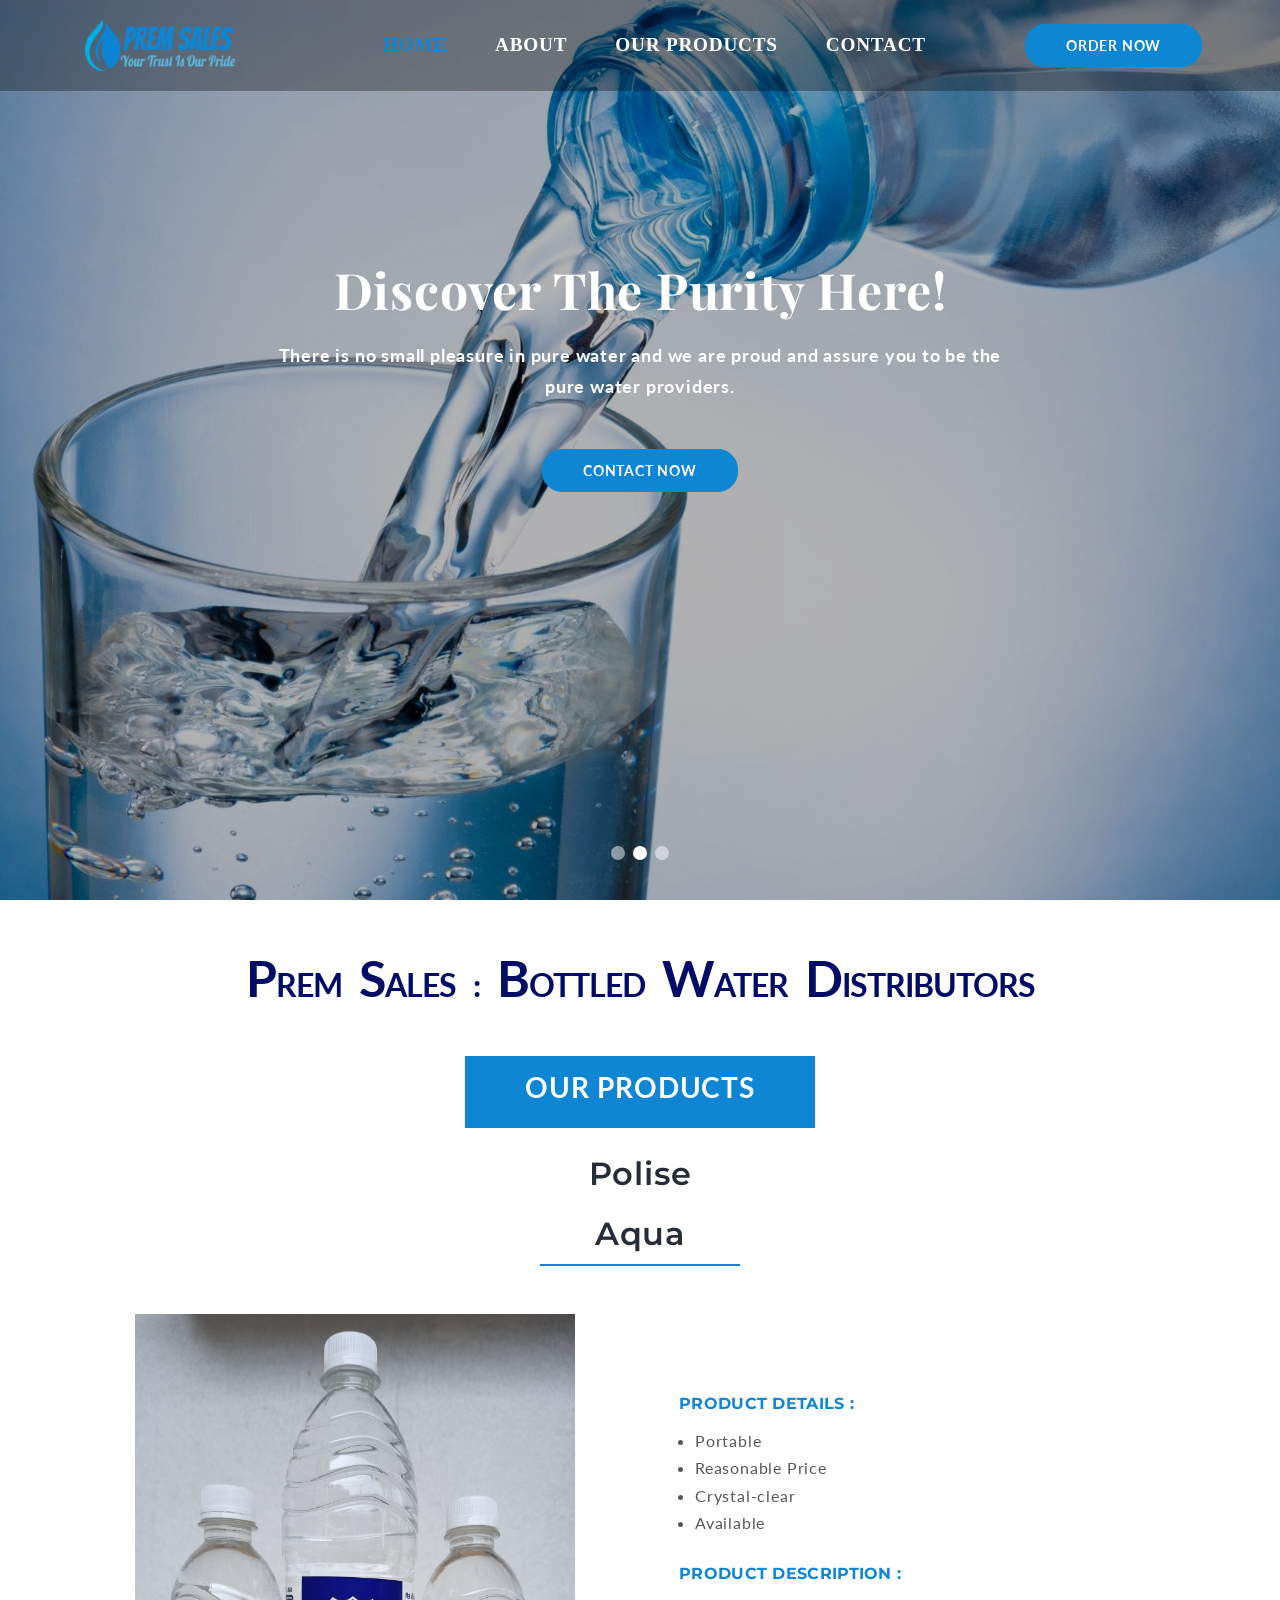
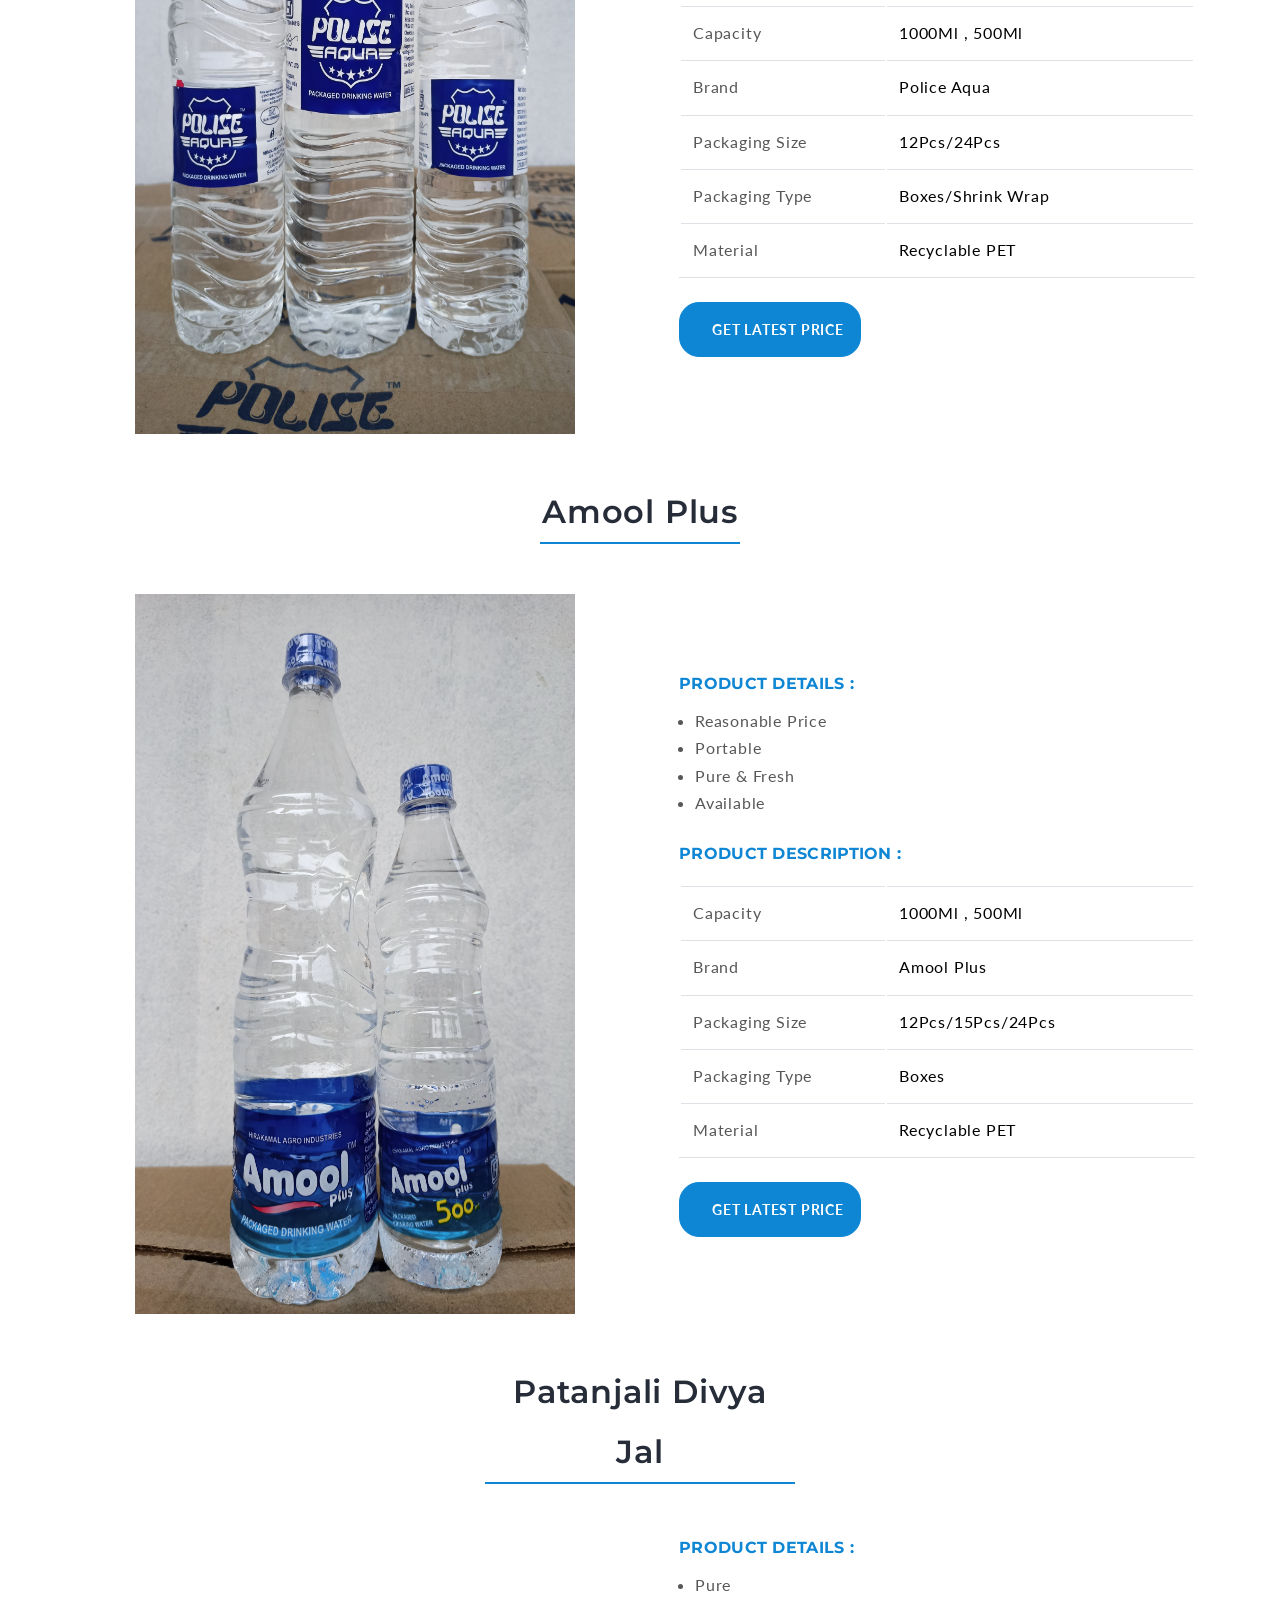
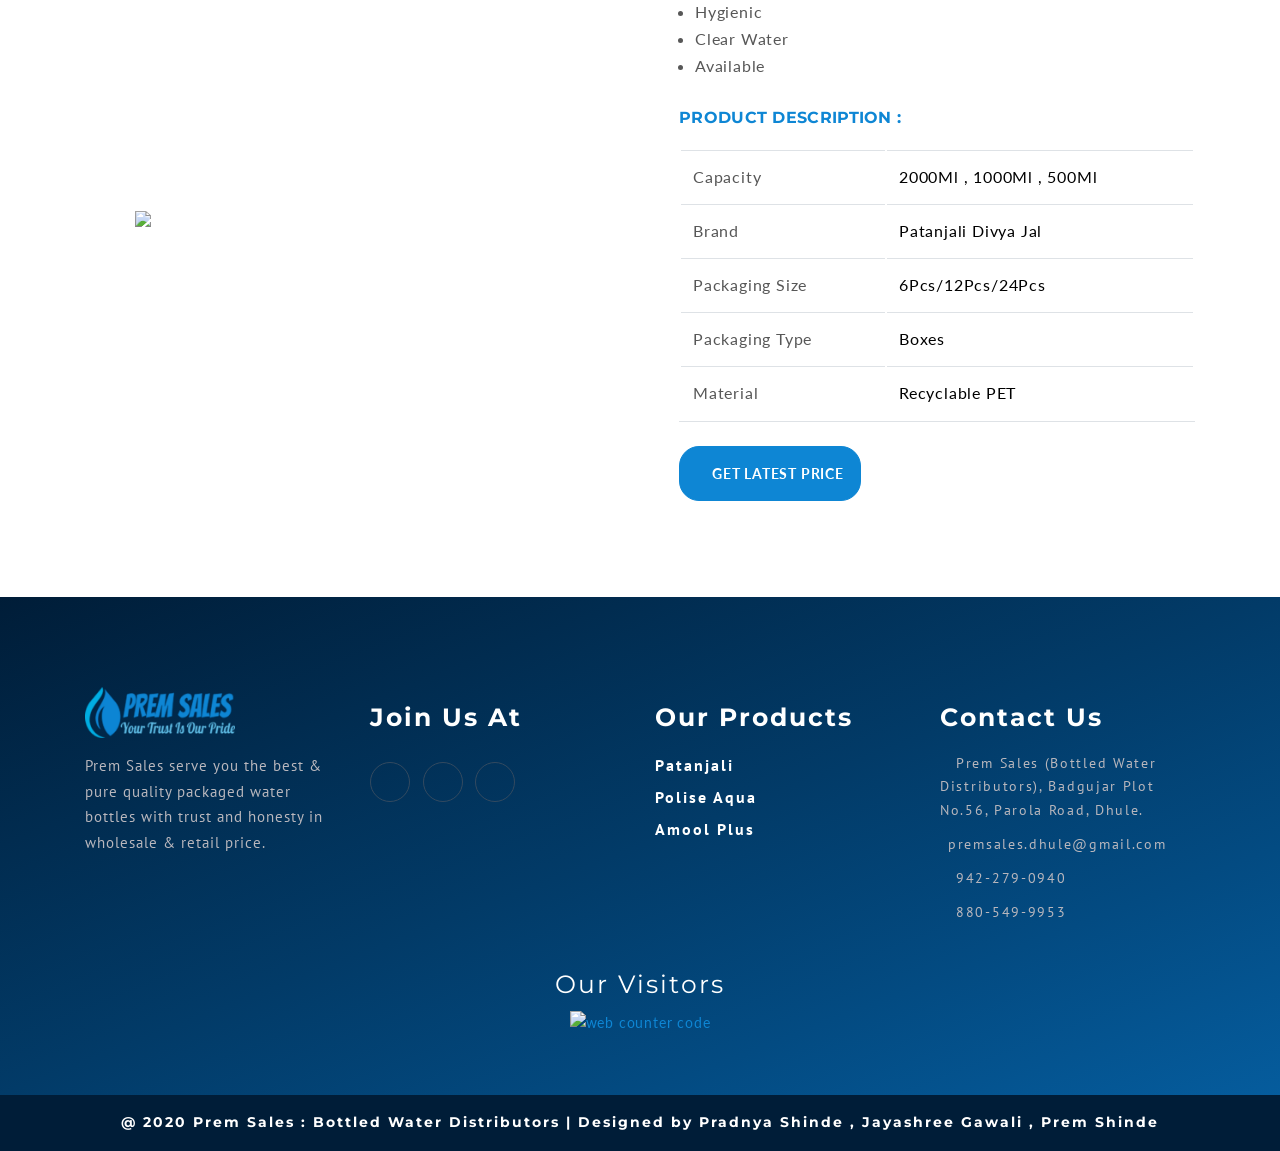
==== commit c329fc37: "adding changes to navbar" ====
--- a/index.html
+++ b/index.html
@@ -57,7 +57,7 @@
 							<a class="nav-link" href="about.html">About</a>
 						</li>
 						<li class="nav-item ml-3 mr-3">
-							<a class="nav-link" href="gallery.html">Gallery</a>
+							<a class="nav-link" href="gallery.html">Our Products</a>
 						</li>
 						<li class="nav-item ml-3 mr-3">
 							<a class="nav-link" href="contact.html">Contact</a>
--- a/assets/css/style.css
+++ b/assets/css/style.css
@@ -217,6 +217,25 @@
  {
   #img10 {
   	 padding: 0px 10px;
+  }
+}
+
+/* @media(max-width: 412px) and (max-height:732px)
+ {
+  #img10 {
+  	 margin-left: 14px;
+  }
+}
+@media(max-width: 361px)
+ {
+  #img10 {
+  	 margin-left: 20px;
+  }
+} */
+  @media screen and (max-width: 413px)
+ {
+  #img10 {
+  	 height:60vh
   }
   .story-block {
 
@@ -1677,7 +1696,7 @@
 	margin-bottom:25px;
 }
 
-.map{
+/* .map{
 	height: 65vh;
 	padding-left: 80px;
 	padding-right: 80px;
@@ -1691,6 +1710,24 @@
 	margin-left: -50px;
 	margin-right: -50px;
 	padding-bottom: 30px;
+	}
+
+} */
+.map iframe{
+	
+	width: 100%;
+    min-height: 450px;
+    border: none;
+	padding-left: 2em;
+	padding-right: 2em;
+	padding-bottom: 2em;
+    
+}
+@media (max-width:650px){
+	.map iframe{
+	
+	padding-bottom: 30px;
+	
 	}
 
 }
